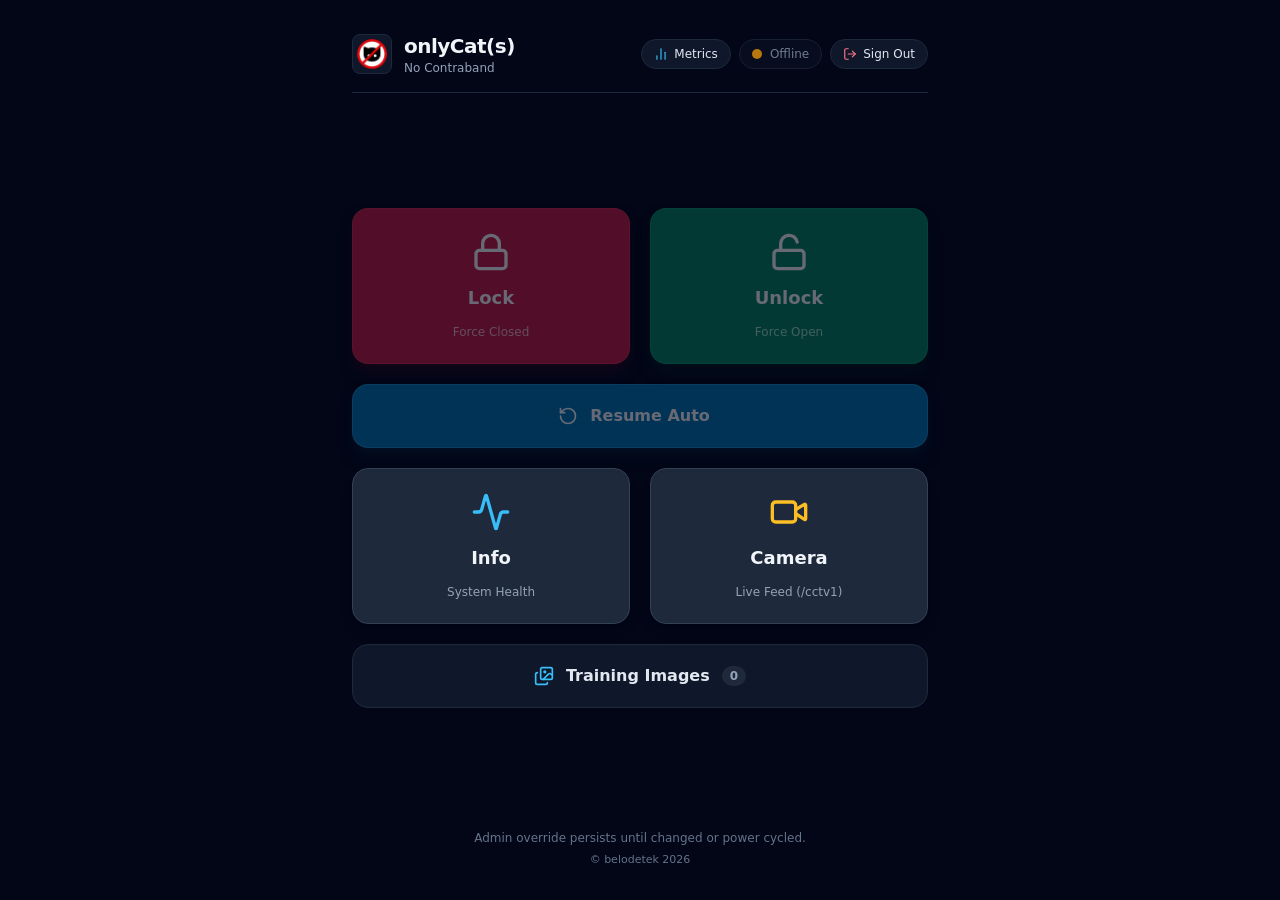
==== static/index.html @ eceeb4fe "patch: Return to auto lock mode" ====
<!doctype html>
<html lang="en" class="dark">
	<head>
		<meta charset="UTF-8">
		<meta
			name="viewport"
			content="width=device-width, initial-scale=1.0, viewport-fit=cover"
		>
		<title>onlyCat(s) Control</title>
		<script src="/static/vendor/tailwind-3.4.16.min.js"></script>
		<script src="/static/vendor/lucide-0.544.0.min.js"></script>
		<link rel="stylesheet" href="/static/styles.css?v=__ASSET_V__">
	</head>
	<body
		class="bg-slate-950 text-slate-100 min-h-screen flex flex-col items-center justify-between p-4 sm:p-8"
	>
        <!-- Header -->
        <header
			class="w-full max-w-xl flex flex-nowrap items-center justify-between gap-2 border-b border-slate-800 pb-4"
		>
			<div class="flex items-center gap-2 sm:gap-3 min-w-0">
				<img
					src="/static/logo.png"
					alt="Logo"
					class="w-9 h-9 sm:w-10 sm:h-10 rounded-lg object-contain bg-slate-900 p-1 border border-slate-800 shrink-0"
				>
				<div class="min-w-0">
					<h1 class="text-base sm:text-xl font-semibold tracking-tight truncate">
						onlyCat(s)
					</h1>
					<p class="text-[11px] sm:text-xs text-slate-400 truncate">No Contraband</p>
				</div>
			</div>

			<div class="flex items-center gap-1.5 sm:gap-2 shrink-0">
				<button
					id="btn-drawer"
					type="button"
					aria-label="Metrics"
					aria-expanded="false"
					aria-controls="telemetry-drawer"
					class="flex items-center justify-center gap-1.5 p-2 sm:px-3 sm:py-1.5 rounded-full text-xs font-medium bg-slate-900 hover:bg-slate-800 border border-slate-800 text-slate-200 cursor-pointer transition-colors"
				>
					<i data-lucide="bar-chart-2" class="w-3.5 h-3.5 text-sky-400 shrink-0"></i>
					<span class="hidden sm:inline">Metrics</span>
				</button>

				<div
					id="status-badge"
					role="status"
					aria-label="Checking..."
					title="Checking..."
					class="flex items-center justify-center gap-1.5 sm:gap-2 p-2 sm:px-3 sm:py-1.5 rounded-full text-xs font-medium bg-slate-900 border border-slate-800 text-slate-300"
				>
					<span
						id="status-dot"
						class="w-2.5 h-2.5 rounded-full bg-slate-500 shrink-0"
					></span>
					<span id="status-text" class="hidden sm:inline whitespace-nowrap">Checking...</span>
				</div>

				<button
					id="btn-reauth"
					type="button"
					aria-label="Sign out and re-authenticate"
					title="Sign out and re-authenticate via OAuth2 Proxy"
					class="flex items-center justify-center gap-1.5 p-2 sm:px-3 sm:py-1.5 rounded-full text-xs font-medium bg-slate-900 hover:bg-slate-800 border border-slate-800 text-slate-200 cursor-pointer transition-colors"
				>
					<i data-lucide="log-out" class="w-3.5 h-3.5 text-rose-400 shrink-0"></i>
					<span class="hidden sm:inline">Sign Out</span>
				</button>
			</div>
		</header>

		<!-- Main 4-Button Control Grid -->
		<main class="w-full max-w-xl my-auto py-6 flex flex-col gap-6">
			<div class="grid grid-cols-2 gap-4 sm:gap-5">
				<!-- 1. LOCK -->
				<button
					id="btn-lock"
					type="button"
					class="action-btn flex flex-col items-center justify-center gap-3 min-h-[132px] sm:min-h-[156px] rounded-2xl bg-rose-600/90 hover:bg-rose-600 text-white font-semibold shadow-lg shadow-rose-950/50 border border-rose-500/40 p-4 cursor-pointer disabled:opacity-40 disabled:cursor-not-allowed disabled:pointer-events-none"
				>
					<i data-lucide="lock" class="w-9 h-9 sm:w-10 sm:h-10"></i>
					<span class="text-base sm:text-lg">Lock</span>
					<span class="text-xs font-normal text-rose-100/80">Force Closed</span>
				</button>

                <!-- 2. UNLOCK -->
				<button
					id="btn-unlock"
					type="button"
					class="action-btn flex flex-col items-center justify-center gap-3 min-h-[132px] sm:min-h-[156px] rounded-2xl bg-emerald-600/90 hover:bg-emerald-600 text-white font-semibold shadow-lg shadow-emerald-950/50 border border-emerald-500/40 p-4 cursor-pointer disabled:opacity-40 disabled:cursor-not-allowed disabled:pointer-events-none"
				>
					<i data-lucide="lock-open" class="w-9 h-9 sm:w-10 sm:h-10"></i>
					<span class="text-base sm:text-lg">Unlock</span>
					<span class="text-xs font-normal text-emerald-100/80"
						>Force Open</span
					>
				</button>

				<!-- 2b. AUTO / RESUME -->
				<button
					id="btn-auto"
					type="button"
					disabled
					class="col-span-2 action-btn flex items-center justify-center gap-3 min-h-[64px] rounded-2xl bg-sky-600/90 hover:bg-sky-600 text-white font-semibold shadow-lg shadow-sky-950/50 border border-sky-400/40 px-4 py-3 cursor-pointer disabled:opacity-40 disabled:cursor-not-allowed disabled:pointer-events-none"
				>
					<i data-lucide="rotate-ccw" class="w-5 h-5"></i>
					<span class="text-sm sm:text-base">Resume Auto</span>
					<span
						id="auto-mode-hint"
						class="text-xs font-normal text-sky-100/80"
						>(Active)</span
					>
				</button>

				<!-- 3. INFO -->
				<button
					id="btn-info"
					type="button"
					class="action-btn flex flex-col items-center justify-center gap-3 min-h-[132px] sm:min-h-[156px] rounded-2xl bg-slate-800 hover:bg-slate-700 text-slate-100 font-semibold shadow-lg border border-slate-700 p-4 cursor-pointer"
				>
					<i
						data-lucide="activity"
						class="w-9 h-9 sm:w-10 sm:h-10 text-sky-400"
					></i>
					<span class="text-base sm:text-lg">Info</span>
					<span class="text-xs font-normal text-slate-400">System Health</span>
				</button>

				<!-- 4. CAMERA -->
				<button
					id="btn-camera"
					type="button"
					class="action-btn flex flex-col items-center justify-center gap-3 min-h-[132px] sm:min-h-[156px] rounded-2xl bg-slate-800 hover:bg-slate-700 text-slate-100 font-semibold shadow-lg border border-slate-700 p-4 cursor-pointer"
				>
					<i
						data-lucide="video"
						class="w-9 h-9 sm:w-10 sm:h-10 text-amber-400"
					></i>
					<span class="text-base sm:text-lg">Camera</span>
					<span class="text-xs font-normal text-slate-400"
						>Live Feed (/cctv1)</span
					>
				</button>

				<!-- 5. kibble-bot(Pet-a-Manger) -->
				<button
					id="btn-dispenser"
					type="button"
					class="hidden col-span-2 action-btn flex flex-col items-center justify-center gap-2.5 min-h-[112px] sm:min-h-[124px] rounded-2xl bg-slate-800 hover:bg-slate-700 text-slate-100 font-semibold shadow-lg border border-slate-700 p-4 cursor-pointer"
				>
					<i
						data-lucide="utensils"
						class="w-8 h-8 sm:w-9 sm:h-9 text-violet-400"
					></i>
					<span class="text-base sm:text-lg">Pet-a-Manger</span>
					<span class="text-xs font-normal text-slate-400">kibble-bot UI</span>
				</button>

				<!-- 6. TRAINING DATASET -->
				<button
					id="btn-dataset"
					type="button"
					class="col-span-2 action-btn flex items-center justify-center gap-3 min-h-[64px] rounded-2xl bg-slate-900 hover:bg-slate-800 text-slate-200 font-semibold border border-slate-800 px-4 py-3 cursor-pointer"
				>
					<i data-lucide="images" class="w-5 h-5 text-sky-400"></i>
					<span class="text-sm sm:text-base">Training Images</span>
					<span
						id="dataset-count-badge"
						class="text-xs px-2 py-0.5 rounded-full bg-slate-800 text-slate-400"
						>0</span
					>
				</button>
			</div>

			<!-- Feedback Toast -->
			<div
				id="toast"
				class="hidden rounded-xl px-4 py-3 text-sm font-medium border text-center"
			></div>

			<!-- /health Output Drawer -->
			<section
				id="health-panel"
				class="hidden rounded-2xl bg-slate-900 border border-slate-800 p-4 sm:p-5 shadow-inner"
			>
				<div class="flex items-center justify-between mb-3">
					<div
						class="flex items-center gap-2 text-sm font-semibold text-sky-400"
					>
						<i data-lucide="server" class="w-4 h-4"></i>
						<span>/health Diagnostics</span>
					</div>
					<button
						id="btn-close-info"
						type="button"
						class="text-xs text-slate-400 hover:text-slate-200"
					>
						Hide
					</button>
				</div>
				<dl
					id="health-grid"
					class="grid grid-cols-2 gap-2.5 text-xs sm:text-sm mb-3"
				></dl>
				<pre
					id="health-raw"
					class="text-xs bg-slate-950 text-slate-300 p-3 rounded-lg overflow-x-auto border border-slate-800/80"
				></pre>
			</section>

            <!-- Dataset Browser Drawer -->
			<section
				id="dataset-panel"
				class="hidden w-full max-w-xl rounded-2xl bg-slate-900 border border-slate-800 p-4 sm:p-5 mb-4"
			>
				<div class="flex items-center justify-between gap-2 mb-3">
					<div class="flex items-center gap-2 text-sm font-semibold text-sky-400">
						<i data-lucide="database" class="w-4 h-4"></i>
						<span>Training Captures</span>
					</div>
					<div class="flex items-center gap-2">
						<a
							href="/ui/dataset/export.zip"
							class="text-xs px-2.5 py-1 rounded-lg bg-slate-800 hover:bg-slate-700 text-slate-200"
						>
							Export ZIP
						</a>
						<button
							id="btn-purge-dataset"
							type="button"
							class="text-xs px-2.5 py-1 rounded-lg bg-rose-950/90 hover:bg-rose-900 border border-rose-800 text-rose-200 font-medium cursor-pointer disabled:opacity-40 disabled:cursor-not-allowed"
						>
							Purge
						</button>
						<button
							id="btn-close-dataset"
							type="button"
							class="text-xs text-slate-400 hover:text-slate-200"
						>
							Hide
						</button>
					</div>
				</div>

				<!-- Filter Chips -->
				<div class="flex gap-2 mb-3 overflow-x-auto pb-1">
					<button
						type="button"
						data-ds-filter="all"
						class="ds-filter-btn px-3 py-1.5 rounded-full text-xs font-medium bg-sky-600 text-white"
					>
						All
					</button>
					<button
						type="button"
						data-ds-filter="prey"
						class="ds-filter-btn px-3 py-1.5 rounded-full text-xs font-medium bg-slate-800 text-slate-300"
					>
						Prey
					</button>
					<button
						type="button"
						data-ds-filter="empty"
						class="ds-filter-btn px-3 py-1.5 rounded-full text-xs font-medium bg-slate-800 text-slate-300"
					>
						Unlabeled
					</button>
				</div>

				<!-- Responsive Thumbnail Grid (2 cols on phone, 3 on tablet/desktop) -->
				<div
					id="dataset-grid"
					class="grid grid-cols-2 sm:grid-cols-3 auto-rows-max gap-2.5 max-h-[55dvh] overflow-y-auto overscroll-contain pr-1"
				></div>
			</section>
		</main>

		<footer
			class="w-full max-w-xl text-center text-xs text-slate-500 pt-2 flex flex-col gap-1.5"
		>
			<div>Admin override persists until changed or power cycled.</div>
			<div
				class="flex items-center justify-center gap-2 text-[11px] text-slate-500"
			>
				<span id="footer-meta"></span>
				<a
					id="footer-repo-link"
					href="https://github.com/belodetek/only-cats"
					target="_blank"
					rel="noopener noreferrer"
					aria-label="GitHub Repository"
					class="hidden inline-flex items-center gap-1 text-slate-400 hover:text-slate-200 transition-colors"
				>
					<span aria-hidden="true">·</span>
					<svg
						aria-hidden="true"
						viewBox="0 0 16 16"
						fill="currentColor"
						class="w-3.5 h-3.5"
					>
						<path d="M8 0C3.58 0 0 3.58 0 8c0 3.54 2.29 6.53 5.47 7.59.4.07.55-.17.55-.38 0-.19-.01-.82-.01-1.49-2.01.37-2.53-.49-2.69-.94-.09-.23-.48-.94-.82-1.13-.28-.15-.68-.52-.01-.53.63-.01 1.08.58 1.23.82.72 1.21 1.87.87 2.33.66.07-.52.28-.87.51-1.07-1.78-.2-3.64-.89-3.64-3.95 0-.87.31-1.59.82-2.15-.08-.2-.36-1.02.08-2.12 0 0 .67-.21 2.2.82.64-.18 1.32-.27 2-.27.68 0 1.36.09 2 .27 1.53-1.04 2.2-.82 2.2-.82.44 1.1.16 1.92.08 2.12.51.56.82 1.27.82 2.15 0 3.07-1.87 3.75-3.65 3.95.29.25.54.73.54 1.48 0 1.07-.01 1.93-.01 2.2 0 .21.15.46.55.38A8.013 8.013 0 0016 8c0-4.42-3.58-8-8-8z" />
					</svg>
					<span>GitHub</span>
				</a>
			</div>
		</footer>

		<!-- Slide-Over Runtime Telemetry Drawer -->
		<div
			id="drawer-backdrop"
			class="hidden fixed inset-0 z-40 bg-slate-950/70 backdrop-blur-[1px]"
		></div>

		<aside
			id="telemetry-drawer"
			aria-hidden="true"
			aria-label="Runtime Telemetry"
			class="hidden fixed inset-y-0 right-0 z-50 w-full max-w-md bg-slate-900 border-l border-slate-800 shadow-2xl flex flex-col"
		>
			<!-- Drawer Header -->
			<div
				class="flex items-center justify-between gap-2 px-4 sm:px-5 py-3.5 border-b border-slate-800"
			>
				<div class="min-w-0">
					<div class="flex items-center gap-2 text-sm font-semibold text-sky-400">
						<i data-lucide="bar-chart-2" class="w-4 h-4 shrink-0"></i>
						<span>Runtime Telemetry</span>
					</div>
					<div id="drawer-updated-at" class="text-[11px] text-slate-400">
						In-memory session metrics
					</div>
				</div>
				<div class="flex items-center gap-2 shrink-0">
					<a
						href="/metrics"
						target="_blank"
						rel="noopener noreferrer"
						class="text-xs px-2.5 py-1 rounded-lg bg-slate-800 hover:bg-slate-700 text-slate-200 border border-slate-700 font-mono"
					>
						/metrics
					</a>
					<button
						id="btn-close-drawer"
						type="button"
						aria-label="Close telemetry drawer"
						class="px-2.5 py-1 rounded-lg bg-slate-800 hover:bg-slate-700 text-xs font-medium text-slate-200 border border-slate-700 cursor-pointer"
					>
						Close
					</button>
				</div>
			</div>

			<!-- Drawer Body -->
			<div class="flex-1 overflow-y-auto p-4 sm:p-5 flex flex-col gap-4">
				<!-- Summary Metrics Grid -->
				<div
					id="drawer-metrics-grid"
					class="grid grid-cols-2 sm:grid-cols-3 gap-2"
				></div>

				<!-- 24-Hour Distribution -->
				<div class="rounded-xl bg-slate-950/70 border border-slate-800 p-3">
					<div class="flex items-center justify-between text-xs text-slate-400 mb-2">
						<span>Activity by Hour (Local)</span>
						<span class="flex items-center gap-3 text-[11px]">
							<span class="inline-flex items-center gap-1"
								><span class="w-2 h-2 rounded-full bg-rose-500"></span>Locks</span
							>
							<span class="inline-flex items-center gap-1"
								><span class="w-2 h-2 rounded-full bg-amber-400"></span>Prey</span
							>
						</span>
					</div>
					<div
						id="drawer-hourly-chart"
						class="grid grid-cols-24 gap-0.5 items-end"
						style="grid-template-columns: repeat(24, minmax(0, 1fr));"
					></div>
				</div>

				<!-- Lock Duration Distribution -->
				<div class="rounded-xl bg-slate-950/70 border border-slate-800 p-3">
					<div class="text-xs text-slate-400 mb-2.5">
						Lock Duration Distribution
					</div>
					<div id="drawer-buckets-list" class="flex flex-col gap-2"></div>
				</div>

				<!-- Recent Lock Cycles -->
				<div class="rounded-xl bg-slate-950/70 border border-slate-800 p-3">
					<div class="text-xs text-slate-400 mb-2">Recent Lock Cycles</div>
					<div id="drawer-recent-locks" class="flex flex-col gap-1.5"></div>
				</div>

				<!-- Recent Prey Detections -->
				<div class="rounded-xl bg-slate-950/70 border border-slate-800 p-3">
					<div class="text-xs text-slate-400 mb-2">Recent Prey Detections</div>
					<div
						id="drawer-recent-detections"
						class="flex flex-col gap-1.5"
					></div>
				</div>

				<!-- Raw Snapshot -->
				<details class="rounded-xl bg-slate-950/70 border border-slate-800 p-3">
					<summary class="text-xs text-slate-400 cursor-pointer select-none">
						Raw /ui/metrics JSON
					</summary>
					<pre
						id="drawer-metrics-raw"
						class="mt-2 text-[11px] text-slate-300 overflow-x-auto"
					></pre>
				</details>
			</div>
		</aside>

		<!-- Full-Screen Mobile / Desktop Triage Modal -->
		<div
			id="triage-modal"
			class="hidden fixed inset-0 z-50 bg-slate-950/95 flex flex-col justify-between h-[100dvh] select-none"
		>
			<!-- Top Bar -->
			<div
				class="flex items-center justify-between gap-2 px-4 py-3 border-b border-slate-800"
			>
				<div class="min-w-0">
					<div
						id="triage-title"
						class="text-xs sm:text-sm font-medium text-slate-200 truncate"
					></div>
					<div id="triage-subtitle" class="text-[11px] text-slate-400"></div>
				</div>
				<div class="flex items-center gap-2 shrink-0">
					<button
						id="btn-toggle-box-edit"
						type="button"
						aria-pressed="false"
						class="px-3 py-1.5 rounded-lg bg-slate-800 hover:bg-slate-700 text-xs font-medium text-slate-200 border border-slate-700"
					>
						Edit Boxes
					</button>
					<button
						id="btn-close-triage"
						type="button"
						class="px-3 py-1.5 rounded-lg bg-slate-800 hover:bg-slate-700 text-xs font-medium text-slate-200"
					>
						Done
					</button>
				</div>
			</div>

			<!-- Training/metadata -->
			<div
				id="triage-meta-bar"
				class="hidden px-4 py-2 bg-slate-900/90 border-b border-slate-800/80 text-[11px] text-slate-300 flex flex-wrap items-center justify-center gap-x-3 gap-y-1"
			></div>
			<pre
				id="triage-meta-json"
				class="hidden max-h-40 overflow-auto px-4 py-2.5 bg-slate-950 border-b border-slate-800 text-[11px] font-mono text-slate-300 text-left select-text"
			></pre>

			<!-- Center Image + Interactive Normalized SVG YOLO Box Overlay -->
			<div
				id="triage-stage"
				class="relative flex-1 flex items-center justify-center overflow-hidden p-2 sm:p-6"
			>
				<div class="relative inline-block max-w-full max-h-full">
					<img
						id="triage-img"
						src=""
						alt="Training capture"
						draggable="false"
						class="max-h-[58dvh] sm:max-h-[68dvh] w-auto object-contain rounded-lg border border-slate-800 transition-opacity duration-150"
					>
					<svg
						id="triage-svg"
						role="img"
						aria-label="Detected bounding boxes"
						viewBox="0 0 1 1"
						preserveAspectRatio="none"
						class="absolute inset-0 w-full h-full pointer-events-none"
					></svg>
					<div
						id="triage-loading"
						role="status"
						aria-live="polite"
						class="hidden absolute inset-0 flex items-center justify-center rounded-lg bg-slate-950/60 backdrop-blur-[1px]"
					>
						<div class="w-8 h-8 rounded-full border-2 border-slate-400/30 border-t-sky-400 animate-spin"></div>
						<span class="sr-only">Loading image...</span>
					</div>
				</div>
			</div>

			<!-- Thumb-Zone Bottom Controls -->
			<div
				class="border-t border-slate-800 bg-slate-900/95 px-3 pt-3 pb-[max(0.75rem,env(safe-area-inset-bottom))]"
			>
				<div class="max-w-xl mx-auto flex flex-col gap-2">
					<!-- Box Edit Hint / Remove Selected Box Bar -->
					<div
						id="box-edit-toolbar"
						class="hidden flex items-center justify-between gap-2 px-2 py-1.5 rounded-xl bg-slate-950/90 border border-slate-800 text-[11px] text-slate-300"
					>
						<span id="box-edit-hint" class="truncate">
							Drag empty area to draw · Drag box/corners to adjust
						</span>
						<button
							id="btn-remove-selected-box"
							type="button"
							class="shrink-0 px-2.5 py-1 rounded-lg bg-rose-950/90 hover:bg-rose-900 border border-rose-800 text-rose-200 font-medium disabled:opacity-40"
						>
							Remove Box
						</button>
					</div>

                    <!-- Quick Relabel Row -->
					<div class="grid grid-cols-2 gap-2">
						<button
							id="btn-label-prey"
							type="button"
							class="min-h-[46px] rounded-xl bg-rose-600/90 hover:bg-rose-600 text-white text-xs sm:text-sm font-semibold"
						>
							Prey (0)
						</button>
						<button
							id="btn-label-clear"
							type="button"
							class="min-h-[46px] rounded-xl bg-slate-800 hover:bg-slate-700 text-slate-200 text-xs sm:text-sm font-semibold"
						>
							Negative (Empty)
						</button>
					</div>

					<!-- Prev / Delete / Next Row -->
					<div class="grid grid-cols-3 gap-2">
						<button
							id="btn-triage-prev"
							type="button"
							class="min-h-[44px] rounded-xl bg-slate-800 hover:bg-slate-700 text-slate-200 text-xs sm:text-sm font-medium disabled:opacity-40 disabled:cursor-not-allowed"
						>
							← Prev
						</button>
						<button
							id="btn-triage-delete"
							type="button"
							class="min-h-[44px] rounded-xl bg-red-950/90 hover:bg-red-900 border border-red-800 text-red-200 text-xs sm:text-sm font-medium"
						>
							Delete Image
						</button>
						<button
							id="btn-triage-next"
							type="button"
							class="min-h-[44px] rounded-xl bg-slate-800 hover:bg-slate-700 text-slate-200 text-xs sm:text-sm font-medium disabled:opacity-40 disabled:cursor-not-allowed"
						>
							Next →
						</button>
					</div>
				</div>
			</div>
		</div>

        <!-- Fail-Safe Dataset Purge Confirmation Modal -->
		<div
			id="purge-modal"
			role="dialog"
			aria-modal="true"
			aria-labelledby="purge-modal-title"
			class="hidden fixed inset-0 z-50 bg-slate-950/80 backdrop-blur-[1px] flex items-center justify-center p-4"
		>
			<div
				class="w-full max-w-md rounded-2xl bg-slate-900 border border-rose-800/70 shadow-2xl p-5 flex flex-col gap-4"
			>
				<div class="flex items-start gap-3">
					<div
						class="p-2 rounded-xl bg-rose-950/90 border border-rose-800 text-rose-400 shrink-0"
					>
						<i data-lucide="trash-2" class="w-5 h-5"></i>
					</div>
					<div>
						<h2
							id="purge-modal-title"
							class="text-base font-semibold text-slate-100"
						>
							Purge Training Dataset?
						</h2>
						<p class="text-xs text-slate-400 mt-1 leading-relaxed">
							This will permanently delete all captured images, YOLO
							<code class="text-slate-300">.txt</code> labels, and
							<code class="text-slate-300">.json</code> metadata files from disk.
							This action cannot be undone.
						</p>
					</div>
				</div>

				<div class="flex flex-col gap-1.5">
					<label
						for="purge-confirm-input"
						class="text-xs text-slate-300"
					>
						Type <span class="font-mono font-semibold text-rose-400">DELETE</span> to confirm:
					</label>
					<input
						id="purge-confirm-input"
						type="text"
						autocomplete="off"
						spellcheck="false"
						placeholder="DELETE"
						class="w-full px-3 py-2 rounded-xl bg-slate-950 border border-slate-700 focus:border-rose-500 focus:outline-none text-sm font-mono text-slate-100"
					>
				</div>

				<div class="flex items-center justify-end gap-2 pt-1">
					<button
						id="btn-cancel-purge"
						type="button"
						class="px-3.5 py-2 rounded-xl bg-slate-800 hover:bg-slate-700 text-xs font-medium text-slate-200 cursor-pointer"
					>
						Cancel
					</button>
					<button
						id="btn-confirm-purge"
						type="button"
						disabled
						class="px-3.5 py-2 rounded-xl bg-rose-600 hover:bg-rose-500 text-xs font-semibold text-white cursor-pointer disabled:opacity-40 disabled:cursor-not-allowed"
					>
						Purge All Data
					</button>
				</div>
			</div>
		</div>

		<script src="/static/app.js?v=__ASSET_V__"></script>
	</body>
</html>
---- static/styles.css ----
/* Smooth tap feedback and safe-area padding for mobile Chrome */
body {
	padding-bottom: env(safe-area-inset-bottom, 1rem);
	-webkit-tap-highlight-color: transparent;
}

.hidden {
	display: none;
}

.action-btn {
	transition:
		transform 0.12s ease,
		box-shadow 0.15s ease,
		background-color 0.15s ease;
}

.action-btn:active {
	transform: scale(0.97);
}
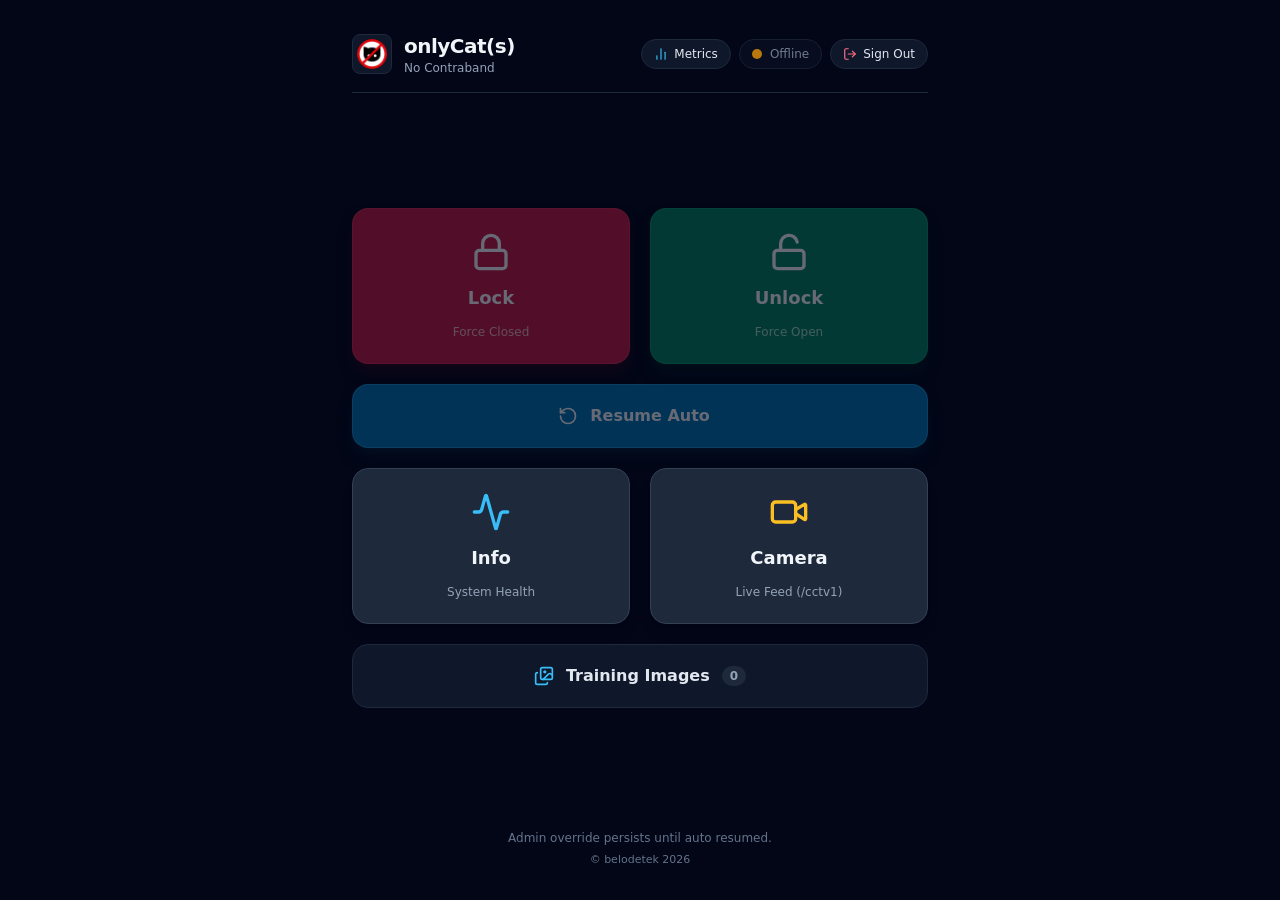
==== commit 4fd030e3: "patch: Refresh training images (SSE)" ====
--- a/static/index.html
+++ b/static/index.html
@@ -281,7 +281,7 @@
 		<footer
 			class="w-full max-w-xl text-center text-xs text-slate-500 pt-2 flex flex-col gap-1.5"
 		>
-			<div>Admin override persists until changed or power cycled.</div>
+			<div>Admin override persists until auto resumed.</div>
 			<div
 				class="flex items-center justify-center gap-2 text-[11px] text-slate-500"
 			>
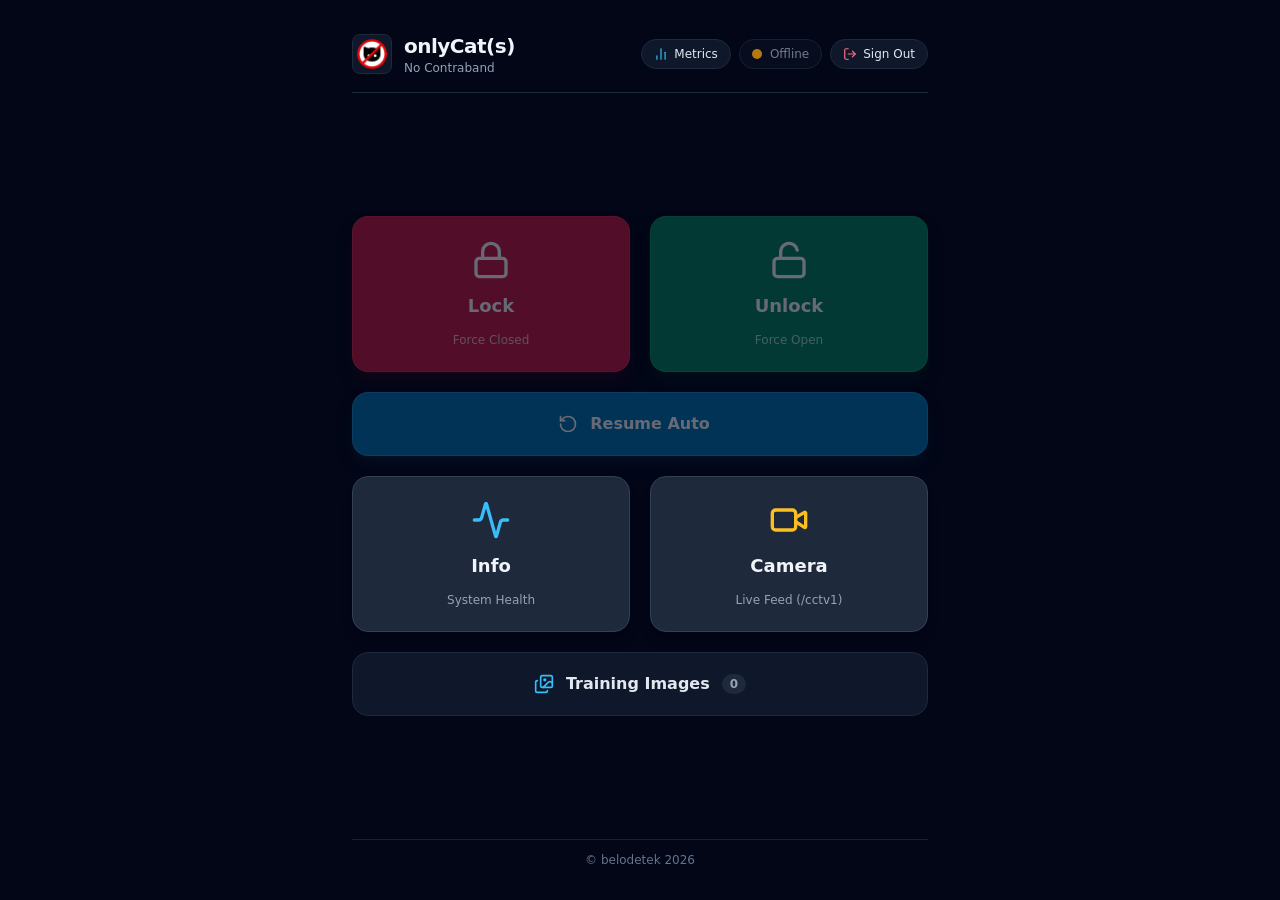
==== commit d34a10e3: "patch: Footer on mobile" ====
--- a/static/index.html
+++ b/static/index.html
@@ -278,34 +278,30 @@
 			</section>
 		</main>
 
+        <!-- Footer -->
 		<footer
-			class="w-full max-w-xl text-center text-xs text-slate-500 pt-2 flex flex-col gap-1.5"
+			class="w-full max-w-xl border-t border-slate-800/80 pt-3 text-center text-[10px] sm:text-xs text-slate-500 flex items-center justify-center gap-1.5 sm:gap-2 whitespace-nowrap overflow-hidden"
 		>
-			<div>Admin override persists until auto resumed.</div>
-			<div
-				class="flex items-center justify-center gap-2 text-[11px] text-slate-500"
-			>
-				<span id="footer-meta"></span>
-				<a
-					id="footer-repo-link"
-					href="https://github.com/belodetek/only-cats"
-					target="_blank"
-					rel="noopener noreferrer"
-					aria-label="GitHub Repository"
-					class="hidden inline-flex items-center gap-1 text-slate-400 hover:text-slate-200 transition-colors"
-				>
-					<span aria-hidden="true">·</span>
-					<svg
-						aria-hidden="true"
-						viewBox="0 0 16 16"
-						fill="currentColor"
-						class="w-3.5 h-3.5"
-					>
-						<path d="M8 0C3.58 0 0 3.58 0 8c0 3.54 2.29 6.53 5.47 7.59.4.07.55-.17.55-.38 0-.19-.01-.82-.01-1.49-2.01.37-2.53-.49-2.69-.94-.09-.23-.48-.94-.82-1.13-.28-.15-.68-.52-.01-.53.63-.01 1.08.58 1.23.82.72 1.21 1.87.87 2.33.66.07-.52.28-.87.51-1.07-1.78-.2-3.64-.89-3.64-3.95 0-.87.31-1.59.82-2.15-.08-.2-.36-1.02.08-2.12 0 0 .67-.21 2.2.82.64-.18 1.32-.27 2-.27.68 0 1.36.09 2 .27 1.53-1.04 2.2-.82 2.2-.82.44 1.1.16 1.92.08 2.12.51.56.82 1.27.82 2.15 0 3.07-1.87 3.75-3.65 3.95.29.25.54.73.54 1.48 0 1.07-.01 1.93-.01 2.2 0 .21.15.46.55.38A8.013 8.013 0 0016 8c0-4.42-3.58-8-8-8z" />
-					</svg>
-					<span>GitHub</span>
-				</a>
-			</div>
+			<span id="footer-meta" class="truncate"></span>
+			<a
+				id="footer-repo-link"
+				href="https://github.com/belodetek/only-cats"
+				target="_blank"
+				rel="noopener noreferrer"
+				aria-label="GitHub Repository"
+				class="hidden inline-flex items-center gap-1 text-slate-400 hover:text-slate-200 transition-colors shrink-0"
+			>
+				<span aria-hidden="true">·</span>
+				<svg
+					aria-hidden="true"
+					viewBox="0 0 16 16"
+					fill="currentColor"
+					class="w-3 h-3 sm:w-3.5 sm:h-3.5"
+				>
+					<path d="M8 0C3.58 0 0 3.58 0 8c0 3.54 2.29 6.53 5.47 7.59.4.07.55-.17.55-.38 0-.19-.01-.82-.01-1.49-2.01.37-2.53-.49-2.69-.94-.09-.23-.48-.94-.82-1.13-.28-.15-.68-.52-.01-.53.63-.01 1.08.58 1.23.82.72 1.21 1.87.87 2.33.66.07-.52.28-.87.51-1.07-1.78-.2-3.64-.89-3.64-3.95 0-.87.31-1.59.82-2.15-.08-.2-.36-1.02.08-2.12 0 0 .67-.21 2.2.82.64-.18 1.32-.27 2-.27.68 0 1.36.09 2 .27 1.53-1.04 2.2-.82 2.2-.82.44 1.1.16 1.92.08 2.12.51.56.82 1.27.82 2.15 0 3.07-1.87 3.75-3.65 3.95.29.25.54.73.54 1.48 0 1.07-.01 1.93-.01 2.2 0 .21.15.46.55.38A8.013 8.013 0 0016 8c0-4.42-3.58-8-8-8z" />
+				</svg>
+				<span class="hidden sm:inline">GitHub</span>
+			</a>
 		</footer>
 
 		<!-- Slide-Over Runtime Telemetry Drawer -->
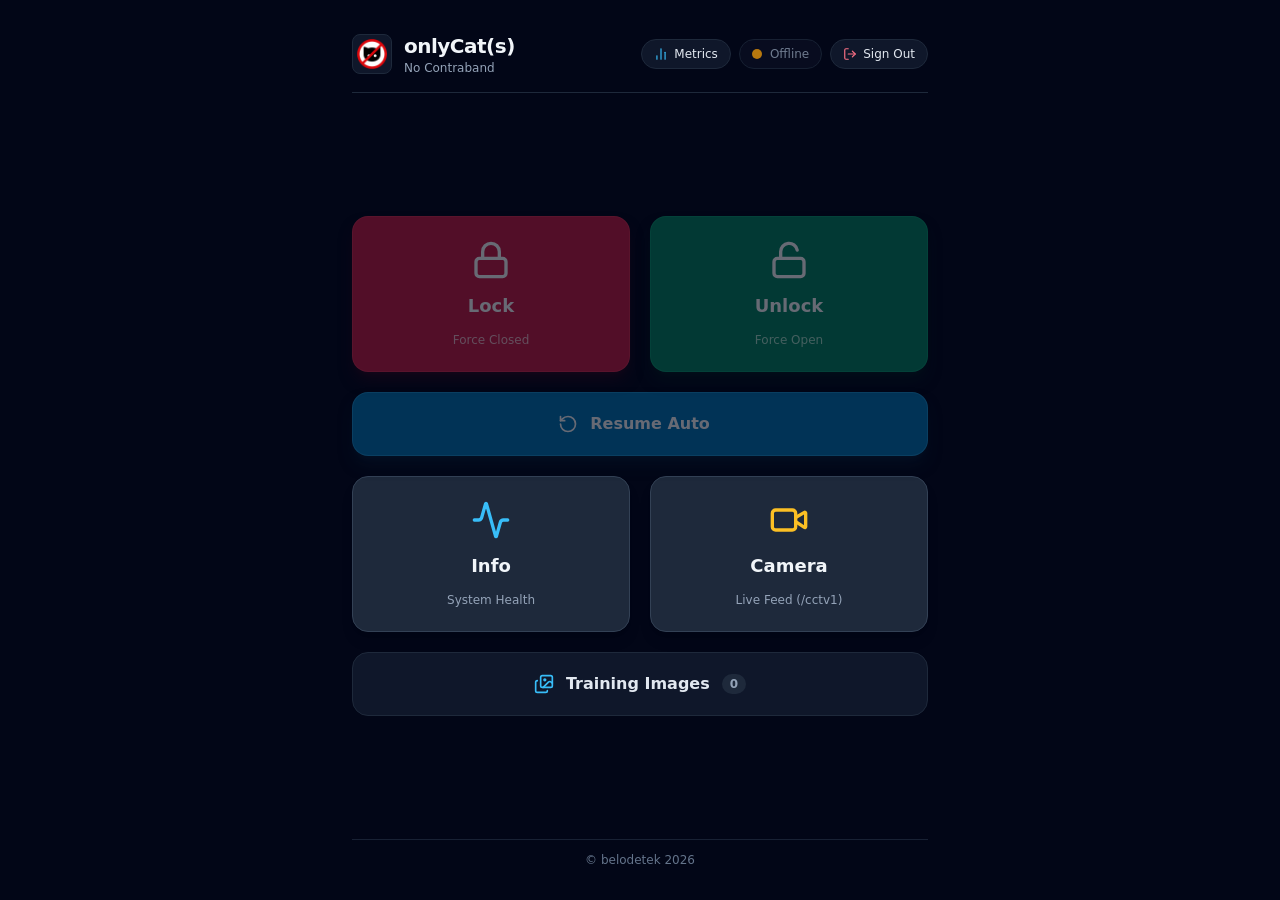
==== commit 977160d4: "ui version notify" ====
--- a/static/index.html
+++ b/static/index.html
@@ -12,6 +12,7 @@
 		<link rel="stylesheet" href="/static/styles.css?v=__ASSET_V__">
 	</head>
 	<body
+		data-ui-version="__ASSET_V__"
 		class="bg-slate-950 text-slate-100 min-h-screen flex flex-col items-center justify-between p-4 sm:p-8"
 	>
         <!-- Header -->
@@ -74,6 +75,26 @@
 
 		<!-- Main 4-Button Control Grid -->
 		<main class="w-full max-w-xl my-auto py-6 flex flex-col gap-6">
+            <!-- New UI Version Available Banner -->
+			<div
+				id="update-banner"
+				role="status"
+				aria-live="polite"
+				class="hidden rounded-xl px-3.5 py-2.5 bg-sky-950/80 border border-sky-700/80 text-sky-100 text-xs flex items-center justify-between gap-3"
+			>
+				<div class="flex items-center gap-2 min-w-0">
+					<i data-lucide="sparkles" class="w-4 h-4 text-sky-400 shrink-0"></i>
+					<span class="truncate">A newer version of the UI is available.</span>
+				</div>
+				<button
+					id="btn-refresh-ui"
+					type="button"
+					class="px-2.5 py-1 rounded-lg bg-sky-600 hover:bg-sky-500 text-white font-semibold shrink-0 cursor-pointer transition-colors"
+				>
+					Refresh
+				</button>
+			</div>
+
 			<div class="grid grid-cols-2 gap-4 sm:gap-5">
 				<!-- 1. LOCK -->
 				<button
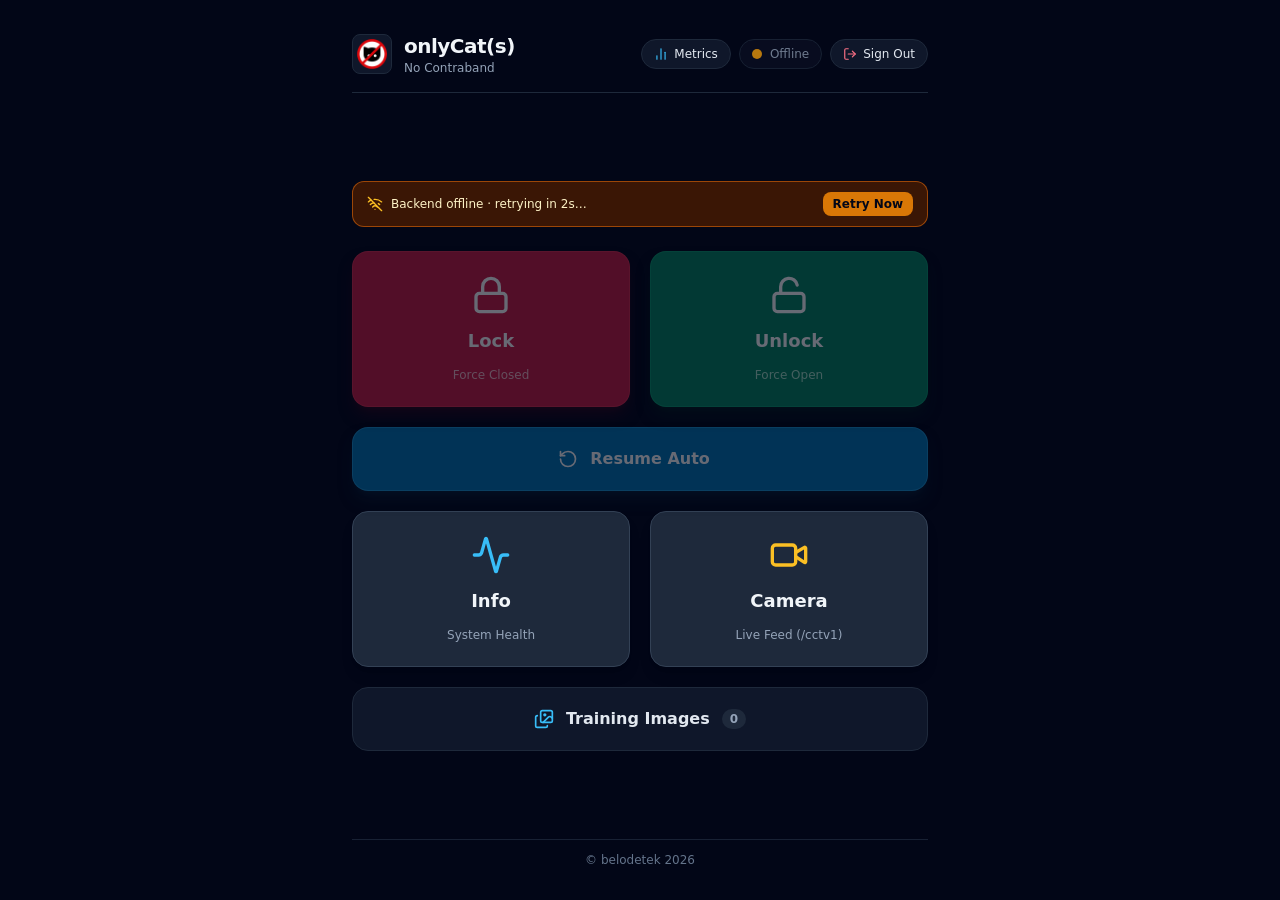
==== commit 1b92b411: "patch: UI improvements (notify on backend down)" ====
--- a/static/index.html
+++ b/static/index.html
@@ -95,11 +95,34 @@
 				</button>
 			</div>
 
+            <!-- Backend Offline / Reconnecting Banner -->
+			<div
+				id="offline-banner"
+				role="status"
+				aria-live="polite"
+				class="hidden rounded-xl px-3.5 py-2.5 bg-amber-950/85 border border-amber-700/80 text-amber-100 text-xs flex items-center justify-between gap-3"
+			>
+				<div class="flex items-center gap-2 min-w-0">
+					<i data-lucide="wifi-off" class="w-4 h-4 text-amber-400 shrink-0"></i>
+					<span id="offline-banner-text" class="truncate"
+						>Backend unreachable. Retrying…</span
+					>
+				</div>
+				<button
+					id="btn-retry-backend"
+					type="button"
+					class="px-2.5 py-1 rounded-lg bg-amber-600 hover:bg-amber-500 text-slate-950 font-semibold shrink-0 cursor-pointer transition-colors"
+				>
+					Retry Now
+				</button>
+			</div>
+
 			<div class="grid grid-cols-2 gap-4 sm:gap-5">
 				<!-- 1. LOCK -->
 				<button
 					id="btn-lock"
 					type="button"
+					title="Lock override persists until auto mode is resumed."
 					class="action-btn flex flex-col items-center justify-center gap-3 min-h-[132px] sm:min-h-[156px] rounded-2xl bg-rose-600/90 hover:bg-rose-600 text-white font-semibold shadow-lg shadow-rose-950/50 border border-rose-500/40 p-4 cursor-pointer disabled:opacity-40 disabled:cursor-not-allowed disabled:pointer-events-none"
 				>
 					<i data-lucide="lock" class="w-9 h-9 sm:w-10 sm:h-10"></i>
@@ -111,6 +134,7 @@
 				<button
 					id="btn-unlock"
 					type="button"
+					title="Unlock override persists until auto mode is resumed."
 					class="action-btn flex flex-col items-center justify-center gap-3 min-h-[132px] sm:min-h-[156px] rounded-2xl bg-emerald-600/90 hover:bg-emerald-600 text-white font-semibold shadow-lg shadow-emerald-950/50 border border-emerald-500/40 p-4 cursor-pointer disabled:opacity-40 disabled:cursor-not-allowed disabled:pointer-events-none"
 				>
 					<i data-lucide="lock-open" class="w-9 h-9 sm:w-10 sm:h-10"></i>
@@ -124,6 +148,7 @@
 				<button
 					id="btn-auto"
 					type="button"
+					title="Resume automatic prey detection."
 					disabled
 					class="col-span-2 action-btn flex items-center justify-center gap-3 min-h-[64px] rounded-2xl bg-sky-600/90 hover:bg-sky-600 text-white font-semibold shadow-lg shadow-sky-950/50 border border-sky-400/40 px-4 py-3 cursor-pointer disabled:opacity-40 disabled:cursor-not-allowed disabled:pointer-events-none"
 				>
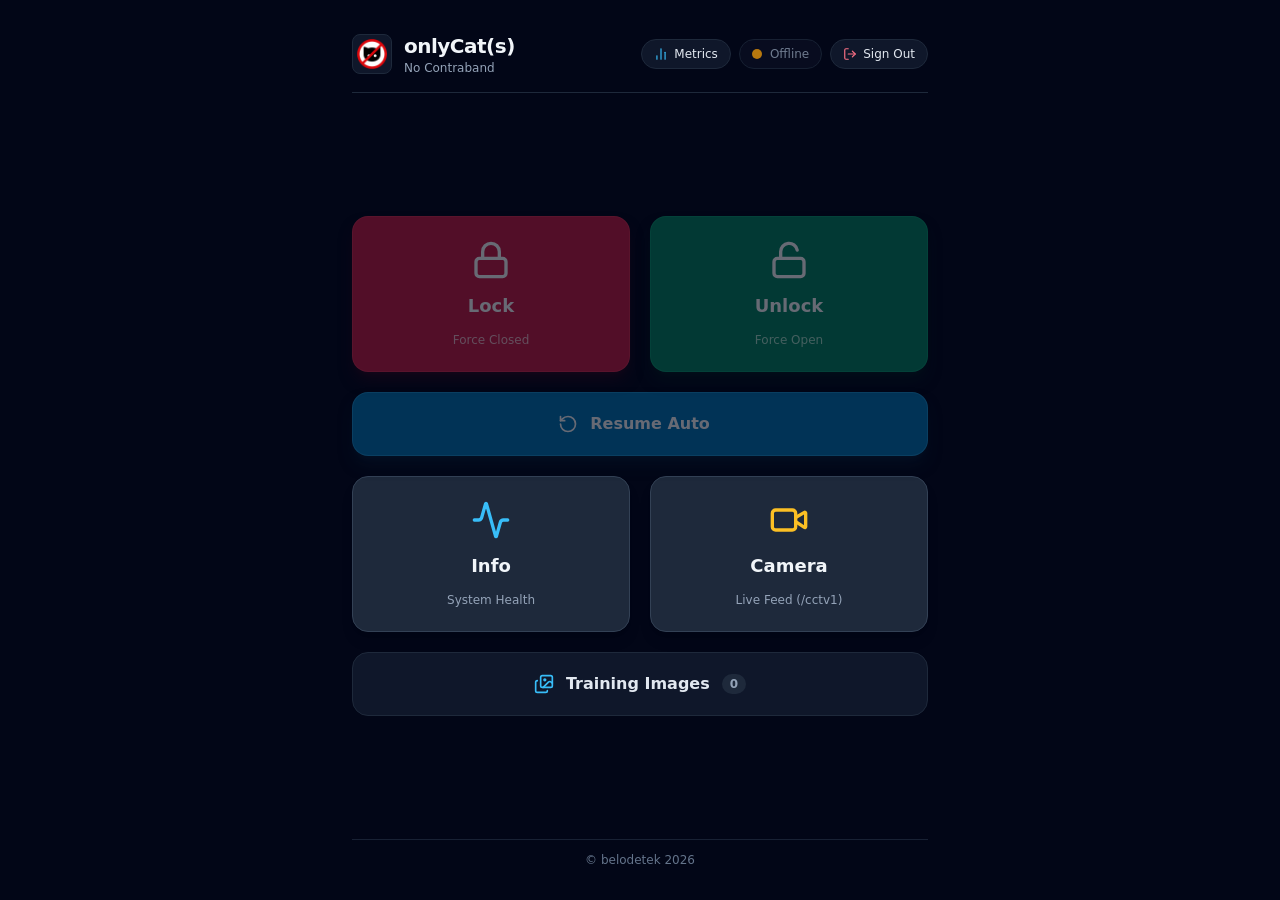
==== commit 2ef1a3ca: "Merge pull request #34 from belodetek/ab77/fixes-etc Ab77/fixes etc" ====
--- a/static/index.html
+++ b/static/index.html
@@ -95,28 +95,6 @@
 				</button>
 			</div>
 
-            <!-- Backend Offline / Reconnecting Banner -->
-			<div
-				id="offline-banner"
-				role="status"
-				aria-live="polite"
-				class="hidden rounded-xl px-3.5 py-2.5 bg-amber-950/85 border border-amber-700/80 text-amber-100 text-xs flex items-center justify-between gap-3"
-			>
-				<div class="flex items-center gap-2 min-w-0">
-					<i data-lucide="wifi-off" class="w-4 h-4 text-amber-400 shrink-0"></i>
-					<span id="offline-banner-text" class="truncate"
-						>Backend unreachable. Retrying…</span
-					>
-				</div>
-				<button
-					id="btn-retry-backend"
-					type="button"
-					class="px-2.5 py-1 rounded-lg bg-amber-600 hover:bg-amber-500 text-slate-950 font-semibold shrink-0 cursor-pointer transition-colors"
-				>
-					Retry Now
-				</button>
-			</div>
-
 			<div class="grid grid-cols-2 gap-4 sm:gap-5">
 				<!-- 1. LOCK -->
 				<button
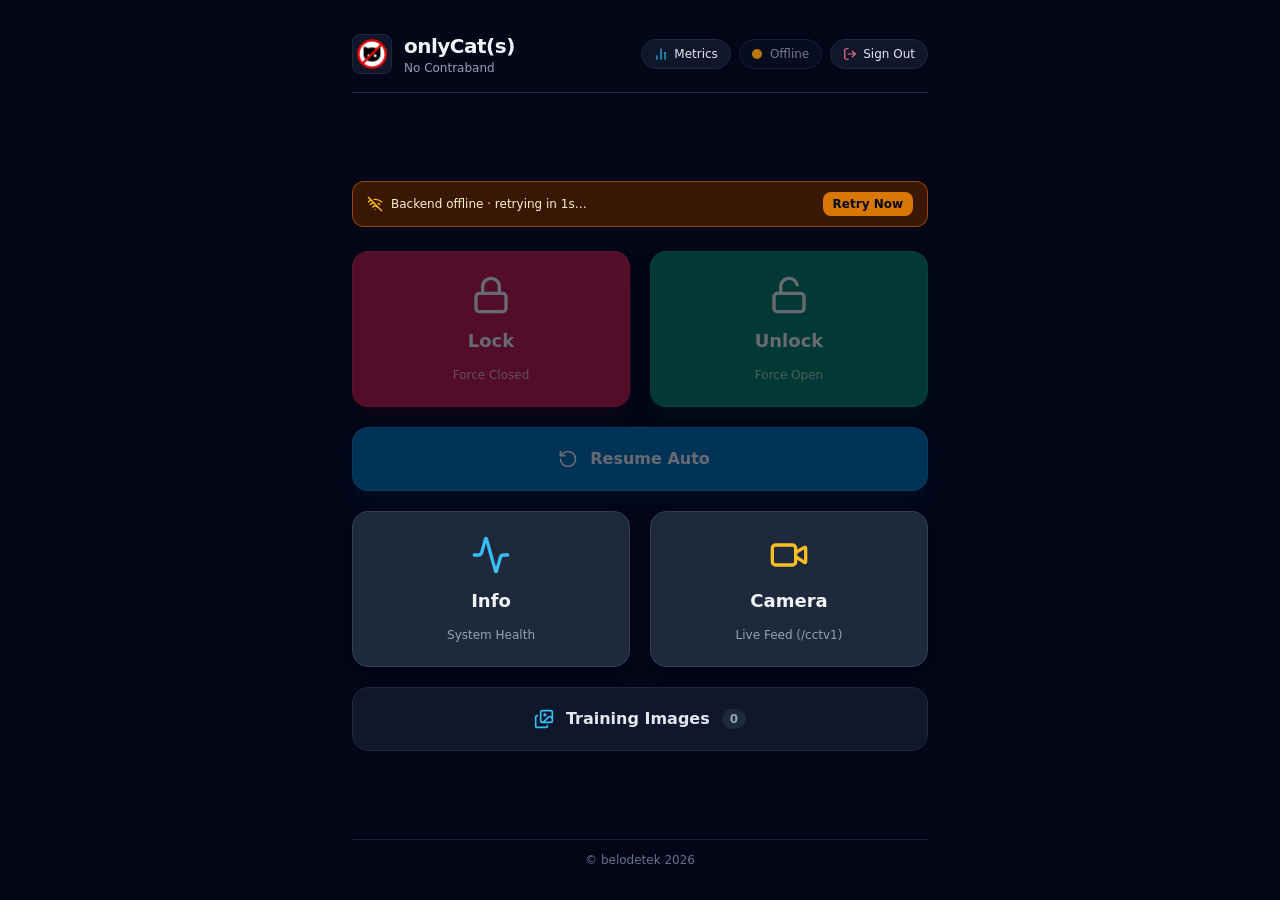
==== commit 75ec8bc2: "Merge pull request #35 from belodetek/ab77/fixes-etc notify on backend down" ====
--- a/static/index.html
+++ b/static/index.html
@@ -95,6 +95,28 @@
 				</button>
 			</div>
 
+            <!-- Backend Offline / Reconnecting Banner -->
+			<div
+				id="offline-banner"
+				role="status"
+				aria-live="polite"
+				class="hidden rounded-xl px-3.5 py-2.5 bg-amber-950/85 border border-amber-700/80 text-amber-100 text-xs flex items-center justify-between gap-3"
+			>
+				<div class="flex items-center gap-2 min-w-0">
+					<i data-lucide="wifi-off" class="w-4 h-4 text-amber-400 shrink-0"></i>
+					<span id="offline-banner-text" class="truncate"
+						>Backend unreachable. Retrying…</span
+					>
+				</div>
+				<button
+					id="btn-retry-backend"
+					type="button"
+					class="px-2.5 py-1 rounded-lg bg-amber-600 hover:bg-amber-500 text-slate-950 font-semibold shrink-0 cursor-pointer transition-colors"
+				>
+					Retry Now
+				</button>
+			</div>
+
 			<div class="grid grid-cols-2 gap-4 sm:gap-5">
 				<!-- 1. LOCK -->
 				<button
